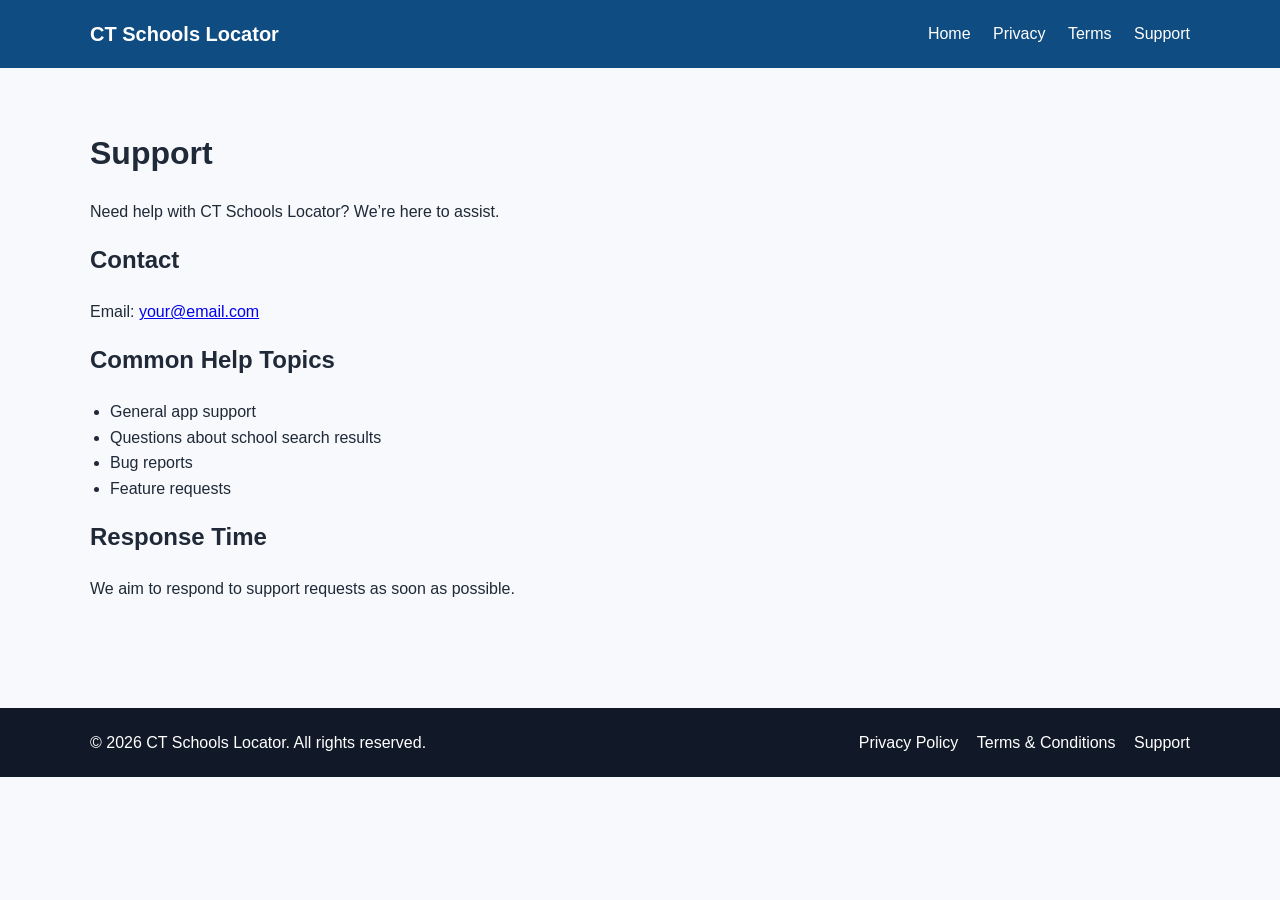
==== support.html @ 07366430 "Update contact email in support.html" ====
<!DOCTYPE html>
<html lang="en">
<head>
  <meta charset="UTF-8" />
  <meta name="viewport" content="width=device-width, initial-scale=1.0" />
  <title>Support - CT Schools Locator</title>
  <link rel="stylesheet" href="styles.css" />
</head>
<body>
  <header class="site-header">
    <div class="container nav">
      <div class="logo">CT Schools Locator</div>
      <nav>
        <a href="index.html">Home</a>
        <a href="privacy.html">Privacy</a>
        <a href="terms.html">Terms</a>
        <a href="support.html">Support</a>
      </nav>
    </div>
  </header>

  <main class="container page-content">
    <h1>Support</h1>
    <p>
      Need help with CT Schools Locator? We’re here to assist.
    </p>

    <h2>Contact</h2>
    <p>Email: <a href="mailto:beckford.shanique93@gmail.com">your@email.com</a></p>

    <h2>Common Help Topics</h2>
    <ul>
      <li>General app support</li>
      <li>Questions about school search results</li>
      <li>Bug reports</li>
      <li>Feature requests</li>
    </ul>

    <h2>Response Time</h2>
    <p>
      We aim to respond to support requests as soon as possible.
    </p>
  </main>

  <footer class="site-footer">
    <div class="container footer-links">
      <p>© 2026 CT Schools Locator. All rights reserved.</p>
      <div>
        <a href="privacy.html">Privacy Policy</a>
        <a href="terms.html">Terms & Conditions</a>
        <a href="support.html">Support</a>
      </div>
    </div>
  </footer>
</body>
</html>
---- styles.css ----
* {
  margin: 0;
  padding: 0;
  box-sizing: border-box;
}

body {
  font-family: Arial, sans-serif;
  line-height: 1.6;
  background: #f7f9fc;
  color: #1f2937;
}

.container {
  width: 90%;
  max-width: 1100px;
  margin: 0 auto;
}

.site-header {
  background: #0f4c81;
  color: white;
  padding: 18px 0;
}

.nav {
  display: flex;
  justify-content: space-between;
  align-items: center;
  gap: 20px;
}

.logo {
  font-size: 1.25rem;
  font-weight: bold;
}

nav a {
  color: white;
  text-decoration: none;
  margin-left: 18px;
  font-weight: 500;
}

nav a:hover {
  text-decoration: underline;
}

.hero {
  background: linear-gradient(135deg, #0f4c81, #3b82f6);
  color: white;
  padding: 80px 0;
  text-align: center;
}

.hero-content h1 {
  font-size: 2.5rem;
  margin-bottom: 16px;
}

.hero-content p {
  max-width: 700px;
  margin: 0 auto 24px;
  font-size: 1.05rem;
}

.hero-buttons {
  display: flex;
  justify-content: center;
  gap: 14px;
  flex-wrap: wrap;
}

.btn {
  display: inline-block;
  padding: 12px 22px;
  border-radius: 8px;
  text-decoration: none;
  font-weight: bold;
}

.btn.primary {
  background: white;
  color: #0f4c81;
}

.btn.secondary {
  background: rgba(255, 255, 255, 0.18);
  color: white;
  border: 1px solid white;
}

.features,
.about,
.page-content {
  padding: 60px 0;
}

.features h2,
.about h2,
.page-content h1,
.page-content h2 {
  margin-bottom: 20px;
}

.card-grid {
  display: grid;
  grid-template-columns: repeat(auto-fit, minmax(230px, 1fr));
  gap: 20px;
  margin-top: 24px;
}

.card {
  background: white;
  padding: 24px;
  border-radius: 14px;
  box-shadow: 0 4px 14px rgba(0, 0, 0, 0.08);
}

.card h3 {
  margin-bottom: 10px;
  color: #0f4c81;
}

.page-content p,
.page-content ul {
  margin-bottom: 16px;
}

.page-content ul {
  padding-left: 20px;
}

.site-footer {
  background: #111827;
  color: white;
  padding: 22px 0;
  margin-top: 30px;
}

.footer-links {
  display: flex;
  justify-content: space-between;
  align-items: center;
  gap: 16px;
  flex-wrap: wrap;
}

.footer-links a {
  color: white;
  text-decoration: none;
  margin-left: 14px;
}

.footer-links a:hover {
  text-decoration: underline;
}
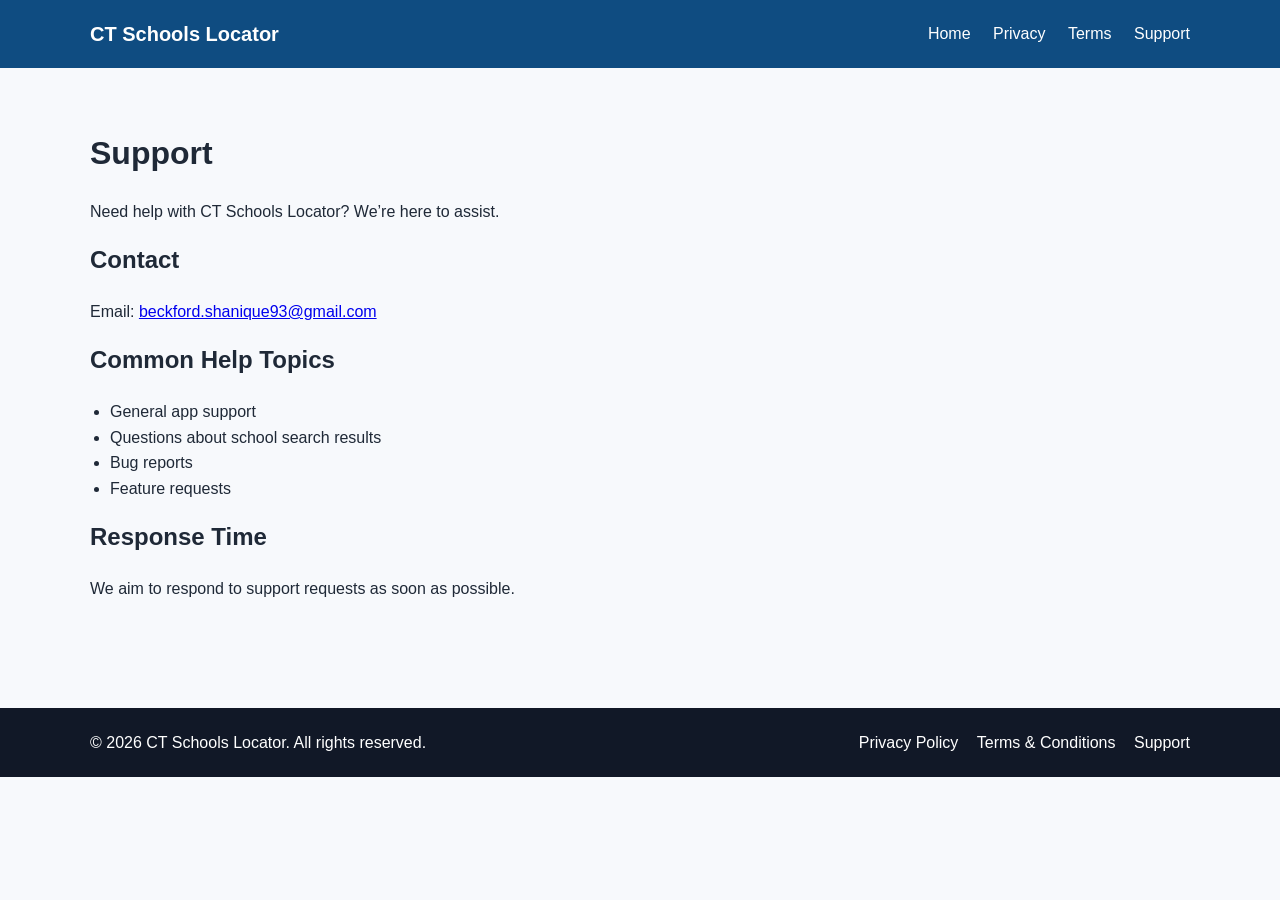
==== commit b9c8db3b: "Update contact email in support.html" ====
--- a/support.html
+++ b/support.html
@@ -26,7 +26,7 @@
     </p>
 
     <h2>Contact</h2>
-    <p>Email: <a href="mailto:beckford.shanique93@gmail.com">your@email.com</a></p>
+    <p>Email: <a href="mailto:beckford.shanique93@gmail.com">beckford.shanique93@gmail.com</a></p>
 
     <h2>Common Help Topics</h2>
     <ul>
